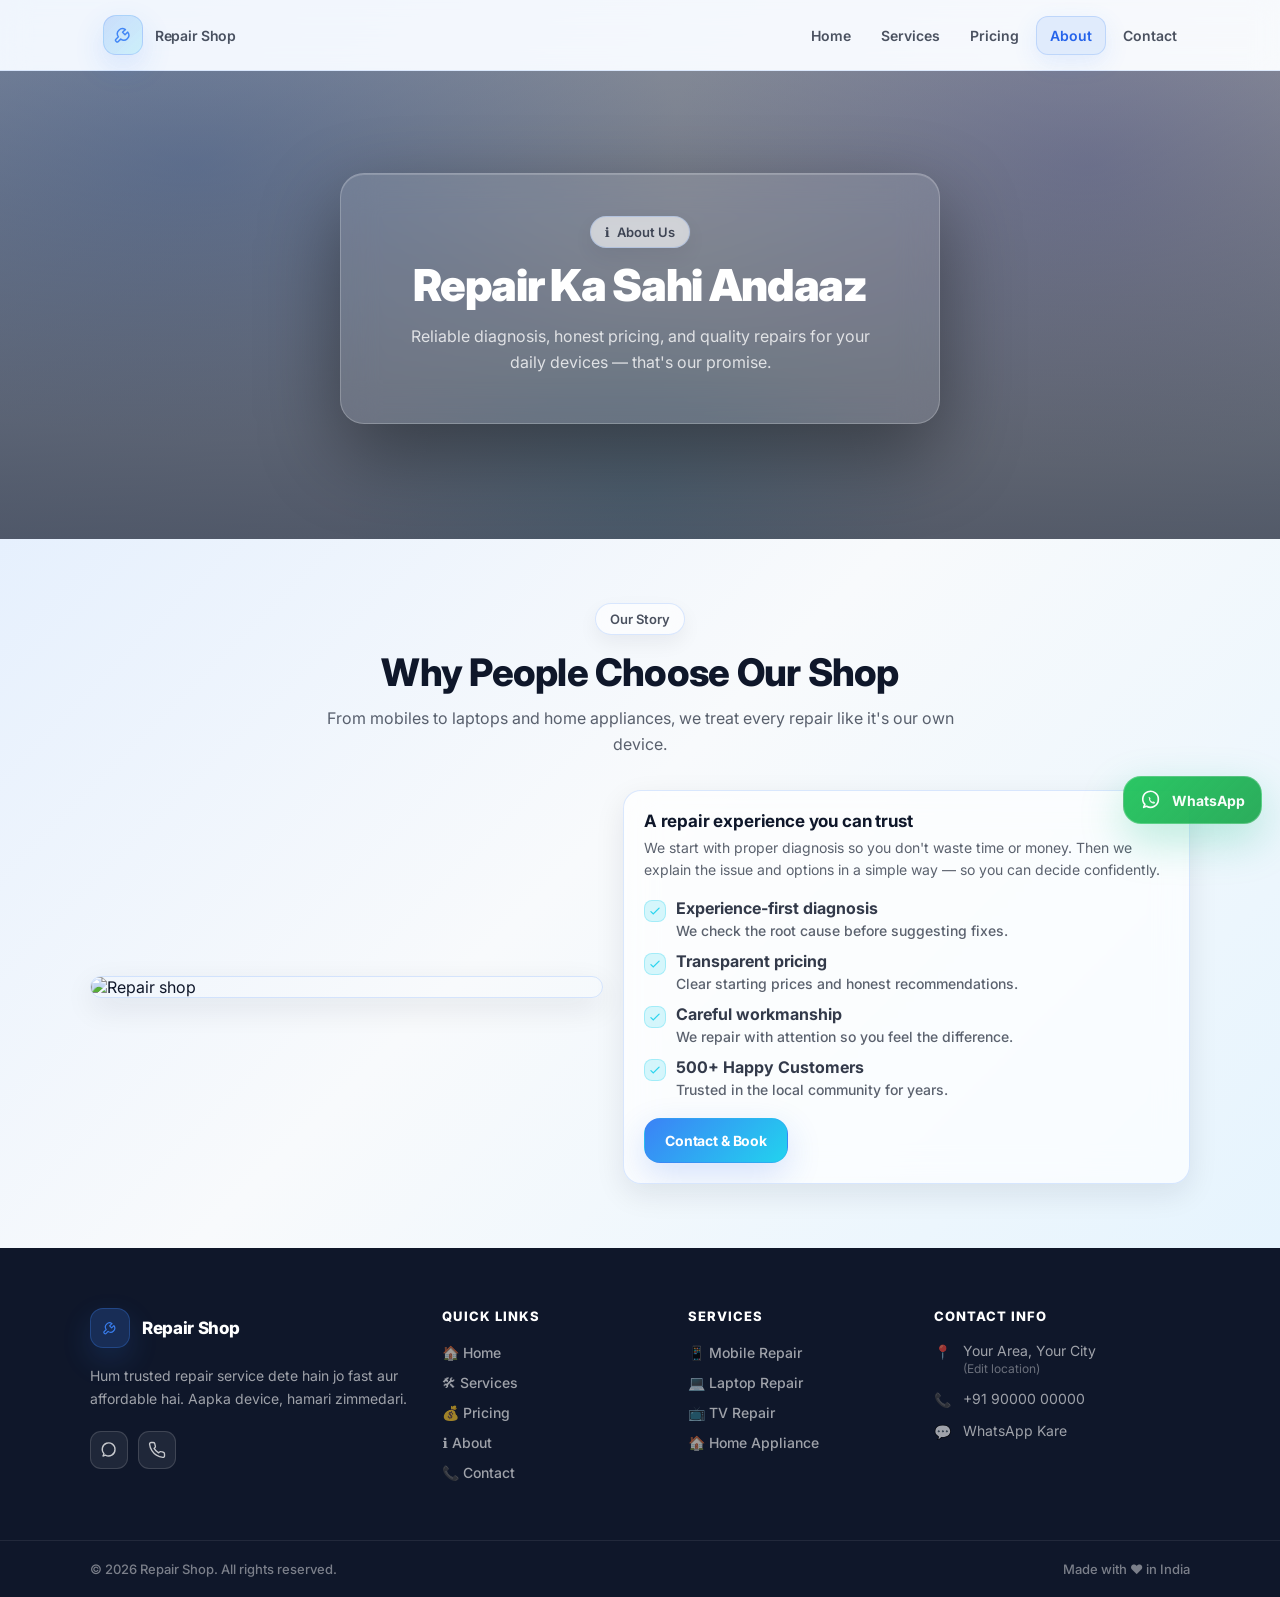
==== about.html @ 125386c9 "Add files via upload" ====
<!doctype html>
<html lang="en">
  <head>
    <meta charset="UTF-8" />
    <meta name="viewport" content="width=device-width, initial-scale=1.0" />
    <title>About | Repair Shop</title>
    <meta name="description" content="Learn about our trusted repair shop — fast, honest, and affordable device repair service." />
    <link rel="preconnect" href="https://fonts.googleapis.com" />
    <link rel="preconnect" href="https://fonts.gstatic.com" crossorigin />
    <link href="https://fonts.googleapis.com/css2?family=Inter:wght@400;500;600;700;800;900&display=swap" rel="stylesheet" />
    <link rel="stylesheet" href="style.css" />
    <script defer src="script.js"></script>
  </head>
  <body>
    <div id="scrollProgress" aria-hidden="true"></div>
    <div id="loader" aria-label="Loading"><div class="spinner" aria-hidden="true"></div></div>

    <a class="wa-fab" href="https://wa.me/919000000000" target="_blank" rel="noopener" aria-label="Chat on WhatsApp">
      <svg width="22" height="22" viewBox="0 0 24 24" fill="none" aria-hidden="true">
        <path d="M20 11.5a8.5 8.5 0 0 1-12.8 7.3L4 20l1.3-3.2A8.5 8.5 0 1 1 20 11.5Z" stroke="rgba(255,255,255,0.98)" stroke-width="1.8" stroke-linecap="round" stroke-linejoin="round"/>
        <path d="M9.2 9.4c.2-.5.5-.5.8-.5h.5c.1 0 .3 0 .4.3l.5 1.2c.1.2.1.4 0 .6l-.3.4c-.1.1-.1.3 0 .4.5.9 1.3 1.7 2.3 2.2.1.1.3.1.4 0l.4-.3c.2-.1.4-.1.6 0l1.2.5c.3.1.3.3.3.4v.5c0 .3 0 .6-.5.8-.5.2-1.1.2-1.7 0-2-.6-3.6-2.2-4.2-4.2-.2-.6-.2-1.2 0-1.7Z" fill="rgba(255,255,255,0.98)" opacity="0.9"/>
      </svg>
      <span>WhatsApp</span>
    </a>
    <button id="backToTop" aria-label="Back to top">
      <svg width="20" height="20" viewBox="0 0 24 24" fill="none" aria-hidden="true">
        <path d="M12 19V5M5 12l7-7 7 7" stroke="currentColor" stroke-width="2.2" stroke-linecap="round" stroke-linejoin="round"/>
      </svg>
    </button>

    <header class="navbar" id="navbar">
      <div class="container nav-inner">
        <a class="brand nav-link" href="index.html" data-navigate data-page="index.html" aria-label="Go to Home">
          <span class="brand-badge" aria-hidden="true">
            <svg width="22" height="22" viewBox="0 0 24 24" fill="none">
              <path d="M14.7 6.3a5.5 5.5 0 0 0-7.7 7.7l-2.9 2.9a1.2 1.2 0 0 0 0 1.7l.8.8a1.2 1.2 0 0 0 1.7 0l2.9-2.9a5.5 5.5 0 0 0 7.7-7.7l-3 3-2.7-2.7 3-3Z" stroke="rgba(59,130,246,0.95)" stroke-width="1.6" stroke-linecap="round" stroke-linejoin="round"/>
            </svg>
          </span>
          <span>Repair Shop</span>
        </a>
        <button class="mobile-toggle" id="mobileMenuBtn" aria-controls="mobileMenu" aria-expanded="false" aria-label="Open menu">
          <svg width="20" height="20" viewBox="0 0 24 24" fill="none" aria-hidden="true">
            <path d="M4 7h16M4 12h16M4 17h16" stroke="currentColor" stroke-width="2" stroke-linecap="round"/>
          </svg>
        </button>
        <nav class="nav-links" aria-label="Primary navigation">
          <a class="nav-link" href="index.html" data-navigate data-page="index.html">Home</a>
          <a class="nav-link" href="services.html" data-navigate data-page="services.html">Services</a>
          <a class="nav-link" href="pricing.html" data-navigate data-page="pricing.html">Pricing</a>
          <a class="nav-link" href="about.html" data-navigate data-page="about.html">About</a>
          <a class="nav-link" href="contact.html" data-navigate data-page="contact.html">Contact</a>
        </nav>
      </div>
      <div class="container mobile-menu" id="mobileMenu">
        <div class="mobile-links">
          <a class="nav-link" href="index.html" data-navigate data-page="index.html">Home</a>
          <a class="nav-link" href="services.html" data-navigate data-page="services.html">Services</a>
          <a class="nav-link" href="pricing.html" data-navigate data-page="pricing.html">Pricing</a>
          <a class="nav-link" href="about.html" data-navigate data-page="about.html">About</a>
          <a class="nav-link" href="contact.html" data-navigate data-page="contact.html">Contact</a>
        </div>
      </div>
    </header>

    <main>
      <section class="hero" style="min-height:52vh;">
        <div class="container">
          <div class="hero-glass-card tilt-card" data-tilt data-tilt-max="6" style="max-width:600px;margin:0 auto;">
            <div class="hero-glass-inner">
              <div class="eyebrow reveal" style="--delay:0ms"><span>ℹ️</span><span>About Us</span></div>
              <h1 class="hero-title reveal" style="--delay:120ms;font-size:clamp(28px,4vw,44px);">Repair Ka Sahi Andaaz</h1>
              <p class="hero-sub reveal" style="--delay:220ms;">Reliable diagnosis, honest pricing, and quality repairs for your daily devices — that's our promise.</p>
            </div>
          </div>
        </div>
      </section>

      <section class="section">
        <div class="container">
          <div class="section-header">
            <div class="eyebrow reveal" style="--delay:0ms">Our Story</div>
            <h2 class="reveal" style="--delay:120ms">Why People Choose Our Shop</h2>
            <p class="reveal" style="--delay:220ms">From mobiles to laptops and home appliances, we treat every repair like it's our own device.</p>
          </div>
          <div class="about-wrap">
            <div class="about-media reveal" style="--delay:80ms">
              <img alt="Repair shop" src="https://images.unsplash.com/photo-1581092921461-39b9d08a9e4c?auto=format&fit=crop&w=1200&q=70" loading="lazy"/>
            </div>
            <div class="card tilt-card reveal" data-tilt data-tilt-max="8" style="--delay:180ms">
              <div class="card-inner">
                <h3 class="feature-title" style="margin-top:0;">A repair experience you can trust</h3>
                <p class="feature-desc">We start with proper diagnosis so you don't waste time or money. Then we explain the issue and options in a simple way — so you can decide confidently.</p>
                <div class="bullets" aria-label="Trust points">
                  <div class="bullet reveal" style="--delay:240ms">
                    <div class="check" aria-hidden="true"><svg width="14" height="14" viewBox="0 0 24 24" fill="none"><path d="m5 13 4 4L19 7" stroke="rgba(34,211,238,0.95)" stroke-width="2.2" stroke-linecap="round"/></svg></div>
                    <div><strong>Experience-first diagnosis</strong><div style="color:var(--muted);font-weight:500;margin-top:4px;font-size:14px;">We check the root cause before suggesting fixes.</div></div>
                  </div>
                  <div class="bullet reveal" style="--delay:300ms">
                    <div class="check" aria-hidden="true"><svg width="14" height="14" viewBox="0 0 24 24" fill="none"><path d="m5 13 4 4L19 7" stroke="rgba(34,211,238,0.95)" stroke-width="2.2" stroke-linecap="round"/></svg></div>
                    <div><strong>Transparent pricing</strong><div style="color:var(--muted);font-weight:500;margin-top:4px;font-size:14px;">Clear starting prices and honest recommendations.</div></div>
                  </div>
                  <div class="bullet reveal" style="--delay:360ms">
                    <div class="check" aria-hidden="true"><svg width="14" height="14" viewBox="0 0 24 24" fill="none"><path d="m5 13 4 4L19 7" stroke="rgba(34,211,238,0.95)" stroke-width="2.2" stroke-linecap="round"/></svg></div>
                    <div><strong>Careful workmanship</strong><div style="color:var(--muted);font-weight:500;margin-top:4px;font-size:14px;">We repair with attention so you feel the difference.</div></div>
                  </div>
                  <div class="bullet reveal" style="--delay:420ms">
                    <div class="check" aria-hidden="true"><svg width="14" height="14" viewBox="0 0 24 24" fill="none"><path d="m5 13 4 4L19 7" stroke="rgba(34,211,238,0.95)" stroke-width="2.2" stroke-linecap="round"/></svg></div>
                    <div><strong>500+ Happy Customers</strong><div style="color:var(--muted);font-weight:500;margin-top:4px;font-size:14px;">Trusted in the local community for years.</div></div>
                  </div>
                </div>
                <a class="btn btn-card-primary" href="contact.html?service=General%20Repair" data-navigate style="margin-top:20px;">Contact &amp; Book</a>
              </div>
            </div>
          </div>
        </div>
      </section>
    </main>

    <footer class="footer" id="footer">
      <div class="footer-top">
        <div class="container footer-grid">
          <div class="footer-col footer-about">
            <a class="brand footer-brand" href="index.html" data-navigate data-page="index.html">
              <span class="brand-badge"><svg width="18" height="18" viewBox="0 0 24 24" fill="none"><path d="M14.7 6.3a5.5 5.5 0 0 0-7.7 7.7l-2.9 2.9a1.2 1.2 0 0 0 0 1.7l.8.8a1.2 1.2 0 0 0 1.7 0l2.9-2.9a5.5 5.5 0 0 0 7.7-7.7l-3 3-2.7-2.7 3-3Z" stroke="rgba(59,130,246,0.95)" stroke-width="1.6" stroke-linecap="round" stroke-linejoin="round"/></svg></span>
              <span>Repair Shop</span>
            </a>
            <p class="footer-about-text">Hum trusted repair service dete hain jo fast aur affordable hai. Aapka device, hamari zimmedari.</p>
            <div class="footer-social">
              <a href="https://wa.me/919000000000" target="_blank" rel="noopener" class="social-btn" aria-label="WhatsApp"><svg width="18" height="18" viewBox="0 0 24 24" fill="none"><path d="M20 11.5a8.5 8.5 0 0 1-12.8 7.3L4 20l1.3-3.2A8.5 8.5 0 1 1 20 11.5Z" stroke="currentColor" stroke-width="1.8" stroke-linecap="round" stroke-linejoin="round"/></svg></a>
              <a href="tel:+919000000000" class="social-btn" aria-label="Call us"><svg width="18" height="18" viewBox="0 0 24 24" fill="none"><path d="M22 16.9v3a2 2 0 0 1-2.2 2 19.8 19.8 0 0 1-8.6-3.1 19.5 19.5 0 0 1-6-6 19.8 19.8 0 0 1-3.1-8.7A2 2 0 0 1 4.1 2h3a2 2 0 0 1 2 1.7c.1 1 .4 2 .7 2.9a2 2 0 0 1-.5 2.1L8.1 9.9a16 16 0 0 0 6 6l1.2-1.2a2 2 0 0 1 2.1-.4c.9.3 1.9.6 2.9.7A2 2 0 0 1 22 16.9Z" stroke="currentColor" stroke-width="1.8" stroke-linecap="round" stroke-linejoin="round"/></svg></a>
            </div>
          </div>
          <div class="footer-col">
            <h4 class="footer-heading">Quick Links</h4>
            <ul class="footer-links">
              <li><a href="index.html" data-navigate data-page="index.html">🏠 Home</a></li>
              <li><a href="services.html" data-navigate data-page="services.html">🛠 Services</a></li>
              <li><a href="pricing.html" data-navigate data-page="pricing.html">💰 Pricing</a></li>
              <li><a href="about.html" data-navigate data-page="about.html">ℹ️ About</a></li>
              <li><a href="contact.html" data-navigate data-page="contact.html">📞 Contact</a></li>
            </ul>
          </div>
          <div class="footer-col">
            <h4 class="footer-heading">Services</h4>
            <ul class="footer-links">
              <li><a href="contact.html?service=Mobile%20Repair" data-navigate>📱 Mobile Repair</a></li>
              <li><a href="contact.html?service=Laptop%20Repair" data-navigate>💻 Laptop Repair</a></li>
              <li><a href="contact.html?service=TV%20Repair" data-navigate>📺 TV Repair</a></li>
              <li><a href="contact.html?service=Home%20Appliance%20Repair" data-navigate>🏠 Home Appliance</a></li>
            </ul>
          </div>
          <div class="footer-col">
            <h4 class="footer-heading">Contact Info</h4>
            <ul class="footer-contact-list">
              <li><span class="footer-contact-icon">📍</span><span>Your Area, Your City<br><small>(Edit location)</small></span></li>
              <li><span class="footer-contact-icon">📞</span><a href="tel:+919000000000">+91 90000 00000</a></li>
              <li><span class="footer-contact-icon">💬</span><a href="https://wa.me/919000000000" target="_blank" rel="noopener">WhatsApp Kare</a></li>
            </ul>
          </div>
        </div>
      </div>
      <div class="footer-bottom">
        <div class="container footer-bottom-inner">
          <div>© <span id="year"></span> Repair Shop. All rights reserved.</div>
          <div>Made with ❤️ in India</div>
        </div>
      </div>
    </footer>
    <script>document.getElementById("year").textContent = String(new Date().getFullYear());</script>
  </body>
</html>
---- style.css ----
/* ==================================================
   Repair Shop Website — style.css
   Glassmorphism + 3D tilt + scroll animations
   ================================================== */

@import url('https://fonts.googleapis.com/css2?family=Inter:wght@400;500;600;700;800;900&display=swap');

/* ─── CSS VARIABLES ─── */
:root {
  --blue-500: #3b82f6;
  --blue-400: #60a5fa;
  --blue-600: #2563eb;
  --cyan-400: #22d3ee;
  --green-500: #22c55e;
  --indigo-500: #6366f1;

  --text: #0f172a;
  --muted: rgba(15,23,42,0.68);

  --glass: rgba(255,255,255,0.68);
  --glass-strong: rgba(255,255,255,0.82);
  --border: rgba(59,130,246,0.18);

  --shadow: 0 14px 44px rgba(2,132,199,0.14);
  --shadow-soft: 0 10px 30px rgba(15,23,42,0.09);
  --shadow-blue: 0 18px 60px rgba(37,99,235,0.22);

  --radius-xl: 24px;
  --radius-lg: 18px;
  --radius-md: 14px;
  --radius-sm: 10px;

  --container: 1100px;
  --ease-out: cubic-bezier(0.16,1,0.3,1);
}

/* ─── RESET ─── */
*,*::before,*::after { box-sizing: border-box; }

html { scroll-behavior: smooth; }

body {
  margin: 0;
  font-family: 'Inter', ui-sans-serif, system-ui, -apple-system, sans-serif;
  color: var(--text);
  background: linear-gradient(135deg, #dbeafe 0%, #f8fafc 50%, #e0f2fe 100%);
  min-height: 100vh;
}

img { max-width: 100%; height: auto; display: block; }
a { color: inherit; text-decoration: none; }
ul { list-style: none; margin: 0; padding: 0; }

/* ─── SCROLL PROGRESS BAR ─── */
#scrollProgress {
  position: fixed;
  top: 0;
  left: 0;
  height: 3px;
  width: 0%;
  background: linear-gradient(90deg, var(--blue-500), var(--cyan-400));
  z-index: 9999;
  transition: width 80ms linear;
  border-radius: 0 2px 2px 0;
}

/* ─── PAGE LOADER ─── */
#loader {
  position: fixed;
  inset: 0;
  background:
    radial-gradient(800px 400px at 20% 0%, rgba(34,211,238,0.22), transparent 55%),
    radial-gradient(600px 400px at 80% 20%, rgba(59,130,246,0.22), transparent 55%),
    rgba(248,250,252,0.9);
  display: grid;
  place-items: center;
  z-index: 9998;
  opacity: 1;
  pointer-events: auto;
  transition: opacity 400ms var(--ease-out);
}
#loader .spinner {
  width: 54px; height: 54px;
  border-radius: 50%;
  border: 4px solid rgba(59,130,246,0.18);
  border-top-color: var(--blue-500);
  animation: spin 900ms linear infinite;
  filter: drop-shadow(0 10px 22px rgba(59,130,246,0.22));
}
@keyframes spin { to { transform: rotate(360deg); } }
body.page-ready #loader { opacity: 0; pointer-events: none; }
body.page-exiting { opacity: 0.6; transition: opacity 250ms var(--ease-out); }

/* ─── LAYOUT ─── */
.container {
  width: min(var(--container), calc(100% - 32px));
  margin: 0 auto;
}
.section { padding: 64px 0; }

/* ─── SCROLL REVEAL ─── */
.reveal {
  opacity: 0;
  transform: translateY(22px) scale(0.98);
  transition: opacity 700ms var(--ease-out), transform 700ms var(--ease-out);
  transition-delay: var(--delay, 0ms);
}
.reveal.reveal-visible { opacity: 1; transform: translateY(0) scale(1); }

/* ─── SECTION HEADER ─── */
.section-header { text-align: center; margin-bottom: 32px; }
.section-header h2 {
  margin: 14px 0 10px;
  font-size: clamp(26px, 3.2vw, 38px);
  letter-spacing: -0.02em;
  font-weight: 800;
}
.section-header p {
  margin: 0 auto;
  max-width: 640px;
  color: var(--muted);
  line-height: 1.65;
  font-size: 16px;
}

/* ─── EYEBROW ─── */
.eyebrow {
  display: inline-flex;
  align-items: center;
  gap: 8px;
  padding: 7px 14px;
  border-radius: 999px;
  border: 1px solid var(--border);
  background: rgba(255,255,255,0.6);
  box-shadow: 0 8px 20px rgba(15,23,42,0.06);
  font-weight: 600;
  font-size: 13px;
  color: rgba(15,23,42,0.75);
  backdrop-filter: blur(10px);
}

/* ─── NAVBAR ─── */
.navbar {
  position: sticky;
  top: 0;
  z-index: 1000;
  backdrop-filter: blur(14px);
  background: rgba(248,250,252,0.72);
  border-bottom: 1px solid rgba(59,130,246,0.14);
  transition: background 200ms, box-shadow 200ms;
}
.navbar.scrolled {
  background: rgba(248,250,252,0.92);
  box-shadow: 0 4px 30px rgba(15,23,42,0.09);
}
.nav-inner {
  height: 70px;
  display: flex;
  align-items: center;
  justify-content: space-between;
  gap: 16px;
}
.brand {
  display: flex;
  align-items: center;
  gap: 12px;
  font-weight: 800;
  font-size: 17px;
  letter-spacing: -0.02em;
}
.brand-badge {
  width: 40px; height: 40px;
  border-radius: 13px;
  background: linear-gradient(135deg, rgba(59,130,246,0.22), rgba(34,211,238,0.18));
  border: 1px solid rgba(59,130,246,0.22);
  box-shadow: 0 12px 30px rgba(59,130,246,0.16);
  display: grid;
  place-items: center;
  flex-shrink: 0;
}
.nav-links { display: flex; align-items: center; gap: 4px; }
.nav-link {
  padding: 10px 13px;
  border-radius: 12px;
  color: rgba(15,23,42,0.74);
  font-weight: 600;
  font-size: 14px;
  transition: background 180ms, transform 180ms, color 180ms;
}
.nav-link:hover { background: rgba(255,255,255,0.7); transform: translateY(-1px); color: var(--blue-600); }
.nav-link.is-active {
  background: rgba(59,130,246,0.12);
  border: 1px solid rgba(59,130,246,0.2);
  color: var(--blue-600);
  box-shadow: 0 8px 24px rgba(59,130,246,0.12);
}
.mobile-toggle {
  display: none;
  width: 44px; height: 44px;
  border-radius: 13px;
  border: 1px solid rgba(59,130,246,0.18);
  background: rgba(255,255,255,0.68);
  color: rgba(15,23,42,0.8);
  cursor: pointer;
  transition: transform 180ms, background 180ms;
  align-items: center;
  justify-content: center;
}
.mobile-toggle:hover { transform: translateY(-1px); }
.mobile-toggle[aria-expanded="true"] { background: rgba(59,130,246,0.12); }
.mobile-menu { display: none; }

/* ─── BUTTONS ─── */
.btn {
  display: inline-flex;
  align-items: center;
  gap: 9px;
  padding: 13px 20px;
  border-radius: 16px;
  border: 1px solid transparent;
  cursor: pointer;
  font-weight: 700;
  font-size: 14px;
  font-family: inherit;
  letter-spacing: -0.01em;
  transition: transform 200ms var(--ease-out), box-shadow 200ms var(--ease-out), background 200ms, border-color 200ms;
  user-select: none;
  text-decoration: none;
}
.btn:focus-visible { outline: 2px solid rgba(34,211,238,0.5); outline-offset: 3px; }

/* Primary */
.btn-primary {
  background: linear-gradient(135deg, var(--blue-500), rgba(99,102,241,0.9));
  color: #fff;
  border-color: rgba(255,255,255,0.18);
  box-shadow: 0 14px 40px rgba(37,99,235,0.3);
}
.btn-primary:hover { transform: translateY(-2px); box-shadow: 0 20px 55px rgba(37,99,235,0.38); filter: brightness(1.07); }

/* WhatsApp */
.btn-whatsapp {
  background: linear-gradient(135deg, #22c55e, #16a34a);
  color: #fff;
  border-color: rgba(255,255,255,0.2);
  box-shadow: 0 14px 40px rgba(34,197,94,0.35);
  animation: glow-green 2.5s ease-in-out infinite;
}
.btn-whatsapp:hover { transform: translateY(-2px); box-shadow: 0 20px 55px rgba(34,197,94,0.45); }
@keyframes glow-green {
  0%,100% { box-shadow: 0 14px 40px rgba(34,197,94,0.35); }
  50%      { box-shadow: 0 14px 60px rgba(34,197,94,0.55), 0 0 0 4px rgba(34,197,94,0.12); }
}

/* Ghost */
.btn-ghost {
  background: rgba(255,255,255,0.14);
  border-color: rgba(255,255,255,0.26);
  color: rgba(255,255,255,0.92);
}
.btn-ghost:hover { transform: translateY(-2px); background: rgba(255,255,255,0.22); }

/* Card buttons */
.btn-card-primary {
  background: linear-gradient(135deg, var(--blue-500), var(--cyan-400));
  color: #fff;
  border-color: rgba(59,130,246,0.2);
  box-shadow: 0 12px 34px rgba(37,99,235,0.18);
}
.btn-card-primary:hover { transform: translateY(-2px); box-shadow: 0 18px 50px rgba(37,99,235,0.26); }
.btn-card-ghost {
  background: rgba(255,255,255,0.75);
  border-color: rgba(59,130,246,0.2);
  color: rgba(15,23,42,0.85);
}
.btn-card-ghost:hover { transform: translateY(-2px); background: rgba(255,255,255,0.9); }

/* CTA buttons */
.btn-cta-primary {
  background: #fff;
  color: var(--blue-600);
  border-color: rgba(255,255,255,0.3);
  box-shadow: 0 14px 40px rgba(0,0,0,0.18);
  font-weight: 800;
  font-size: 15px;
  padding: 15px 28px;
}
.btn-cta-primary:hover { transform: translateY(-3px); box-shadow: 0 22px 60px rgba(0,0,0,0.28); }
.btn-cta-whatsapp {
  background: linear-gradient(135deg, #22c55e, #16a34a);
  color: #fff;
  border-color: rgba(255,255,255,0.22);
  box-shadow: 0 14px 40px rgba(34,197,94,0.4);
  font-weight: 800;
  font-size: 15px;
  padding: 15px 28px;
}
.btn-cta-whatsapp:hover { transform: translateY(-3px); box-shadow: 0 22px 60px rgba(34,197,94,0.5); }

/* ─── TILT CARD ─── */
.tilt-card {
  transform-style: preserve-3d;
  --rx: 0deg; --ry: 0deg;
  transform: perspective(900px) rotateX(var(--rx)) rotateY(var(--ry));
  transition: transform 220ms var(--ease-out), box-shadow 220ms var(--ease-out);
  position: relative;
}
.tilt-card[data-tilt-active="true"] { transition: transform 0ms linear; }
.tilt-card:hover { box-shadow: 0 22px 60px rgba(59,130,246,0.2); }
.tilt-card::before {
  content: "";
  position: absolute;
  inset: -1px;
  border-radius: inherit;
  background: radial-gradient(600px 200px at var(--mx,50%) var(--my,30%), rgba(34,211,238,0.16), transparent 55%);
  opacity: 0;
  transition: opacity 220ms;
  pointer-events: none;
  z-index: 0;
}
.tilt-card:hover::before,
.tilt-card[data-tilt-active="true"]::before { opacity: 1; }

/* ─── GLASS CARDS ─── */
.card {
  border-radius: var(--radius-lg);
  background: var(--glass);
  backdrop-filter: blur(16px);
  border: 1px solid var(--border);
  box-shadow: var(--shadow-soft);
  overflow: hidden;
}
.card-inner { padding: 20px; position: relative; z-index: 1; }

/* Feature icons */
.feature-icon {
  width: 48px; height: 48px;
  border-radius: 16px;
  background: linear-gradient(135deg, rgba(59,130,246,0.18), rgba(34,211,238,0.14));
  border: 1px solid rgba(59,130,246,0.2);
  display: grid;
  place-items: center;
}
.feature-title { margin: 14px 0 6px; font-size: 17px; font-weight: 700; letter-spacing: -0.01em; }
.feature-desc { margin: 0; color: var(--muted); line-height: 1.6; font-size: 14px; }

/* Grids */
.grid-3 { display: grid; grid-template-columns: repeat(3,1fr); gap: 16px; }
.grid-4 { display: grid; grid-template-columns: repeat(4,1fr); gap: 16px; }

/* ─── HERO (UPGRADED) ─── */
.hero {
  position: relative;
  padding: 60px 0 72px;
  overflow: hidden;
  min-height: 88vh;
  display: flex;
  align-items: center;
}
.hero::before {
  content: "";
  position: absolute;
  inset: 0;
  background:
    radial-gradient(900px 500px at 15% 20%, rgba(59,130,246,0.28), transparent 55%),
    radial-gradient(700px 500px at 85% 20%, rgba(99,102,241,0.24), transparent 60%),
    radial-gradient(600px 400px at 50% 90%, rgba(34,211,238,0.18), transparent 50%),
    url("https://images.unsplash.com/photo-1581092921461-39b9d08a9e4c?auto=format&fit=crop&w=1800&q=60") center/cover no-repeat;
  z-index: 0;
}
.hero::after {
  content: "";
  position: absolute;
  inset: 0;
  background: linear-gradient(180deg, rgba(2,6,23,0.45) 0%, rgba(15,23,42,0.7) 100%);
  z-index: 1;
}
.hero .container { position: relative; z-index: 3; }

/* Floating icons */
.floating-icons {
  position: absolute;
  inset: 0;
  z-index: 2;
  pointer-events: none;
  overflow: hidden;
}
.float-icon {
  position: absolute;
  font-size: 26px;
  opacity: 0.22;
  animation: floatUp linear infinite;
  filter: blur(0.5px);
}
.fi-1 { left: 8%; bottom: -40px; animation-duration: 8s; animation-delay: 0s; }
.fi-2 { left: 20%; bottom: -40px; animation-duration: 11s; animation-delay: 2s; }
.fi-3 { left: 38%; bottom: -40px; animation-duration: 9s; animation-delay: 1s; }
.fi-4 { left: 55%; bottom: -40px; animation-duration: 12s; animation-delay: 3s; }
.fi-5 { left: 72%; bottom: -40px; animation-duration: 10s; animation-delay: 0.5s; }
.fi-6 { left: 88%; bottom: -40px; animation-duration: 13s; animation-delay: 4s; }
@keyframes floatUp {
  0%   { transform: translateY(0) rotate(0deg); opacity: 0.22; }
  80%  { opacity: 0.22; }
  100% { transform: translateY(-110vh) rotate(30deg); opacity: 0; }
}

/* Hero glassmorphism card */
.hero-glass-card {
  max-width: 640px;
  margin: 0 auto;
  border-radius: var(--radius-xl);
  background: rgba(255,255,255,0.10);
  border: 1px solid rgba(255,255,255,0.22);
  backdrop-filter: blur(18px);
  box-shadow: 0 30px 80px rgba(0,0,0,0.4), inset 0 1px 0 rgba(255,255,255,0.18);
  padding: 2px;
}
.hero-glass-inner {
  padding: 40px 44px;
  text-align: center;
  border-radius: calc(var(--radius-xl) - 2px);
  position: relative;
  z-index: 1;
}
.hero-title {
  margin: 14px 0 14px;
  font-size: clamp(32px, 4.6vw, 54px);
  font-weight: 900;
  letter-spacing: -0.03em;
  line-height: 1.06;
  color: #fff;
}
.gradient-text {
  background: linear-gradient(135deg, var(--cyan-400), var(--blue-400), #a5b4fc);
  -webkit-background-clip: text;
  -webkit-text-fill-color: transparent;
  background-clip: text;
}
.hero-sub {
  margin: 0 auto 6px;
  max-width: 480px;
  color: rgba(255,255,255,0.78);
  line-height: 1.65;
  font-size: 16px;
}
.hero-actions {
  display: flex;
  flex-wrap: wrap;
  justify-content: center;
  gap: 14px;
  margin-top: 24px;
}
.hero-badges {
  display: flex;
  flex-wrap: wrap;
  justify-content: center;
  gap: 10px;
  margin-top: 22px;
}
.badge {
  display: inline-flex;
  align-items: center;
  gap: 6px;
  padding: 6px 13px;
  border-radius: 999px;
  background: rgba(255,255,255,0.10);
  border: 1px solid rgba(255,255,255,0.2);
  color: rgba(255,255,255,0.85);
  font-size: 12px;
  font-weight: 600;
}

/* ─── STATS SECTION ─── */
.stats-section { padding: 40px 0; background: transparent; }
.stats-grid {
  display: grid;
  grid-template-columns: repeat(4,1fr);
  gap: 16px;
}
.stat-box {
  border-radius: var(--radius-lg);
  background: var(--glass);
  backdrop-filter: blur(14px);
  border: 1px solid var(--border);
  box-shadow: var(--shadow-soft);
  padding: 24px 20px;
  text-align: center;
  transition: transform 200ms var(--ease-out), box-shadow 200ms;
}
.stat-box:hover { transform: translateY(-4px); box-shadow: var(--shadow-blue); }
.stat-number {
  font-size: 34px;
  font-weight: 900;
  letter-spacing: -0.03em;
  background: linear-gradient(135deg, var(--blue-600), var(--cyan-400));
  -webkit-background-clip: text;
  -webkit-text-fill-color: transparent;
  background-clip: text;
  line-height: 1.1;
}
.stat-label { margin-top: 6px; color: var(--muted); font-weight: 600; font-size: 13px; }

/* ─── HOW IT WORKS ─── */
.how-section { background: transparent; }
.how-grid {
  display: grid;
  grid-template-columns: 1fr auto 1fr auto 1fr;
  gap: 10px;
  align-items: center;
}
.how-card {
  border-radius: var(--radius-lg);
  background: var(--glass);
  backdrop-filter: blur(14px);
  border: 1px solid var(--border);
  box-shadow: var(--shadow-soft);
  padding: 28px 22px;
  text-align: center;
  transition: transform 220ms var(--ease-out), box-shadow 220ms;
}
.how-card:hover { transform: translateY(-5px); box-shadow: var(--shadow-blue); }
.how-step {
  display: inline-flex;
  align-items: center;
  justify-content: center;
  width: 32px; height: 32px;
  border-radius: 50%;
  background: linear-gradient(135deg, var(--blue-500), var(--cyan-400));
  color: #fff;
  font-size: 13px;
  font-weight: 800;
  margin-bottom: 12px;
}
.how-icon { font-size: 36px; margin-bottom: 10px; }
.how-card h3 { margin: 0 0 8px; font-size: 16px; font-weight: 700; }
.how-card p { margin: 0; color: var(--muted); font-size: 13px; line-height: 1.6; }
.how-arrow { display: flex; align-items: center; justify-content: center; padding: 0 4px; }

/* ─── GALLERY ─── */
.gallery-grid {
  display: grid;
  grid-template-columns: repeat(3,1fr);
  gap: 14px;
}
.gallery-item {
  position: relative;
  border-radius: var(--radius-lg);
  overflow: hidden;
  aspect-ratio: 4/3;
  cursor: pointer;
  box-shadow: var(--shadow-soft);
  transition: transform 220ms var(--ease-out), box-shadow 220ms;
}
.gallery-item:hover { transform: scale(1.03); box-shadow: var(--shadow-blue); }
.gallery-item img {
  width: 100%; height: 100%;
  object-fit: cover;
  transition: transform 400ms var(--ease-out);
}
.gallery-item:hover img { transform: scale(1.08); }
.gallery-overlay {
  position: absolute;
  inset: 0;
  background: linear-gradient(180deg, transparent 40%, rgba(2,6,23,0.75) 100%);
  display: flex;
  align-items: flex-end;
  padding: 16px;
  opacity: 0;
  transition: opacity 280ms;
}
.gallery-item:hover .gallery-overlay { opacity: 1; }
.gallery-overlay span {
  color: #fff;
  font-weight: 700;
  font-size: 14px;
  background: rgba(255,255,255,0.12);
  backdrop-filter: blur(6px);
  border: 1px solid rgba(255,255,255,0.18);
  padding: 6px 12px;
  border-radius: 999px;
}

/* ─── TESTIMONIALS ─── */
.testimonials-section { background: transparent; }
.testimonial-slider-wrap {
  position: relative;
  overflow: hidden;
  border-radius: var(--radius-xl);
  background: var(--glass);
  border: 1px solid var(--border);
  box-shadow: var(--shadow-soft);
  backdrop-filter: blur(14px);
}
.testimonial-slider {
  display: flex;
  transition: transform 450ms var(--ease-out);
}
.testimonial-card {
  min-width: 100%;
  padding: 36px 40px;
  flex-shrink: 0;
}
.stars { font-size: 20px; margin-bottom: 14px; }
.review-text {
  font-size: 16px;
  line-height: 1.72;
  color: rgba(15,23,42,0.88);
  font-style: italic;
  margin: 0 0 22px;
  max-width: 700px;
}
.reviewer {
  display: flex;
  align-items: center;
  gap: 14px;
}
.reviewer-avatar {
  width: 44px; height: 44px;
  border-radius: 50%;
  background: linear-gradient(135deg, var(--blue-500), var(--cyan-400));
  color: #fff;
  font-weight: 800;
  font-size: 17px;
  display: grid;
  place-items: center;
  flex-shrink: 0;
}
.reviewer strong { font-size: 15px; display: block; }
.reviewer-loc { color: var(--muted); font-size: 13px; margin-top: 2px; font-weight: 500; }
.slider-dots {
  display: flex;
  justify-content: center;
  gap: 8px;
  padding: 0 0 18px;
}
.slider-dot {
  width: 8px; height: 8px;
  border-radius: 50%;
  background: rgba(59,130,246,0.25);
  border: none;
  cursor: pointer;
  transition: background 200ms, transform 200ms;
  padding: 0;
}
.slider-dot.active { background: var(--blue-500); transform: scale(1.3); }
.slider-controls {
  display: flex;
  justify-content: center;
  gap: 12px;
  padding: 0 0 20px;
}
.slider-btn {
  width: 40px; height: 40px;
  border-radius: 50%;
  border: 1px solid var(--border);
  background: rgba(255,255,255,0.8);
  color: var(--blue-600);
  font-size: 18px;
  cursor: pointer;
  transition: transform 180ms, box-shadow 180ms, background 180ms;
  display: grid;
  place-items: center;
}
.slider-btn:hover { transform: scale(1.1); background: #fff; box-shadow: 0 8px 24px rgba(59,130,246,0.2); }

/* ─── CTA SECTION ─── */
.cta-section {
  position: relative;
  padding: 80px 0;
  overflow: hidden;
}
.cta-bg {
  position: absolute;
  inset: 0;
  background: linear-gradient(135deg, #1e40af 0%, #1d4ed8 40%, #0891b2 100%);
  z-index: 0;
}
.cta-bg::before {
  content: "";
  position: absolute;
  inset: 0;
  background:
    radial-gradient(700px 350px at 20% 50%, rgba(99,102,241,0.5), transparent 55%),
    radial-gradient(500px 250px at 80% 30%, rgba(34,211,238,0.4), transparent 55%);
  animation: ctaAnim 8s ease-in-out infinite alternate;
}
@keyframes ctaAnim {
  from { opacity: 0.7; }
  to   { opacity: 1; }
}
.cta-inner {
  position: relative;
  z-index: 1;
  text-align: center;
}
.cta-eyebrow { margin-bottom: 18px; background: rgba(255,255,255,0.18); border-color: rgba(255,255,255,0.28); color: rgba(255,255,255,0.9); }
.cta-title {
  font-size: clamp(26px, 3.5vw, 42px);
  font-weight: 900;
  color: #fff;
  margin: 0 0 14px;
  letter-spacing: -0.03em;
  max-width: 760px;
  margin-left: auto;
  margin-right: auto;
  line-height: 1.15;
}
.cta-sub {
  color: rgba(255,255,255,0.78);
  font-size: 16px;
  margin: 0 0 32px;
  line-height: 1.6;
}
.cta-btns {
  display: flex;
  flex-wrap: wrap;
  justify-content: center;
  gap: 16px;
}

/* ─── FLOATING WA BUTTON ─── */
.wa-fab {
  position: fixed;
  right: 18px;
  bottom: 76px;
  z-index: 1001;
  display: inline-flex;
  align-items: center;
  gap: 10px;
  padding: 12px 16px;
  border-radius: 18px;
  border: 1px solid rgba(255,255,255,0.22);
  background: linear-gradient(135deg, rgba(34,197,94,0.96), rgba(22,163,74,0.9));
  color: rgba(255,255,255,0.97);
  font-weight: 700;
  font-size: 14px;
  box-shadow: 0 16px 44px rgba(16,185,129,0.28);
  transition: transform 180ms var(--ease-out), box-shadow 180ms;
}
.wa-fab:hover { transform: translateY(-2px); box-shadow: 0 22px 60px rgba(16,185,129,0.38); }

/* ─── BACK TO TOP ─── */
#backToTop {
  position: fixed;
  right: 18px;
  bottom: 18px;
  z-index: 1001;
  width: 46px; height: 46px;
  border-radius: 14px;
  border: 1px solid var(--border);
  background: rgba(255,255,255,0.82);
  backdrop-filter: blur(10px);
  color: var(--blue-600);
  box-shadow: var(--shadow-soft);
  cursor: pointer;
  display: grid;
  place-items: center;
  opacity: 0;
  pointer-events: none;
  transition: opacity 250ms, transform 200ms, box-shadow 200ms;
}
#backToTop.visible { opacity: 1; pointer-events: auto; }
#backToTop:hover { transform: translateY(-2px); box-shadow: var(--shadow-blue); }

/* ─── SERVICE MEDIA ─── */
.service-media { overflow: hidden; }
.service-media img {
  width: 100%; height: 190px;
  object-fit: cover;
  transform: scale(1.01);
  transition: transform 360ms var(--ease-out);
}
.service-card:hover .service-media img { transform: scale(1.09); }

/* ─── PRICING ─── */
.price-card { position: relative; }
.price-tag { display: inline-flex; align-items: center; gap: 8px; font-weight: 900; letter-spacing: -0.01em; }
.price-amount { margin-top: 10px; font-size: 28px; font-weight: 900; }
.best-offer {
  border-color: rgba(34,211,238,0.32);
  background: linear-gradient(180deg, rgba(255,255,255,0.8), rgba(255,255,255,0.65));
  box-shadow: 0 24px 70px rgba(34,211,238,0.2);
}
.best-badge {
  position: absolute;
  top: 14px; right: 14px;
  padding: 7px 12px;
  border-radius: 999px;
  background: linear-gradient(135deg, rgba(34,211,238,0.28), rgba(59,130,246,0.24));
  border: 1px solid rgba(34,211,238,0.3);
  font-weight: 800;
  font-size: 12px;
}

/* ─── ABOUT ─── */
.about-wrap { display: grid; grid-template-columns: 0.95fr 1.05fr; gap: 20px; align-items: center; }
.about-media img {
  width: 100%;
  border-radius: var(--radius-xl);
  border: 1px solid rgba(59,130,246,0.18);
  box-shadow: var(--shadow-soft);
}
.bullets { display: grid; gap: 12px; margin-top: 16px; }
.bullet { display: flex; gap: 10px; align-items: flex-start; color: rgba(15,23,42,0.85); }
.bullet .check {
  width: 22px; height: 22px;
  border-radius: 8px;
  display: grid; place-items: center;
  background: rgba(34,211,238,0.18);
  border: 1px solid rgba(34,211,238,0.28);
  flex: 0 0 auto;
  margin-top: 2px;
}

/* ─── CONTACT ─── */
.contact-wrap { display: grid; grid-template-columns: 0.95fr 1.05fr; gap: 18px; }
form { display: grid; gap: 14px; }
.field label { display: block; font-weight: 700; margin-bottom: 6px; font-size: 14px; color: rgba(15,23,42,0.85); }
.input, textarea {
  width: 100%;
  padding: 12px 14px;
  border-radius: 13px;
  border: 1px solid rgba(59,130,246,0.2);
  background: rgba(255,255,255,0.75);
  box-shadow: 0 6px 20px rgba(15,23,42,0.06);
  font: inherit;
  font-size: 14px;
  color: rgba(15,23,42,0.9);
  outline: none;
  transition: border-color 180ms, transform 180ms;
}
.input:focus, textarea:focus { border-color: rgba(34,211,238,0.45); transform: translateY(-1px); }
textarea { resize: vertical; min-height: 120px; }
.error { color: #dc2626; font-weight: 700; font-size: 12px; margin-top: 4px; }
.toast {
  padding: 12px 16px;
  border-radius: 14px;
  border: 1px solid rgba(34,211,238,0.3);
  background: rgba(34,211,238,0.1);
  color: rgba(15,23,42,0.9);
  display: none;
  font-weight: 700;
  font-size: 14px;
}
.toast.show { display: block; animation: toast-in 250ms var(--ease-out); }
@keyframes toast-in {
  from { opacity:0; transform:translateY(8px); }
  to   { opacity:1; transform:translateY(0); }
}

/* ─── FOOTER ─── */
.footer { background: #0f172a; color: rgba(255,255,255,0.82); }
.footer-top { padding: 60px 0 48px; border-bottom: 1px solid rgba(255,255,255,0.08); }
.footer-grid {
  display: grid;
  grid-template-columns: 1.5fr 1fr 1fr 1.2fr;
  gap: 32px;
}
.footer-brand { display: flex; align-items: center; gap: 12px; margin-bottom: 16px; font-weight: 800; font-size: 17px; color: #fff; }
.footer-brand .brand-badge { background: rgba(59,130,246,0.22); border-color: rgba(59,130,246,0.3); }
.footer-about-text { color: rgba(255,255,255,0.6); font-size: 14px; line-height: 1.7; margin: 0 0 20px; }
.footer-social { display: flex; gap: 10px; }
.social-btn {
  width: 38px; height: 38px;
  border-radius: 11px;
  border: 1px solid rgba(255,255,255,0.14);
  background: rgba(255,255,255,0.07);
  color: rgba(255,255,255,0.75);
  display: grid; place-items: center;
  transition: background 180ms, transform 180ms, color 180ms;
}
.social-btn:hover { background: var(--blue-600); color: #fff; transform: translateY(-2px); }
.footer-heading {
  color: #fff;
  font-size: 13px;
  font-weight: 800;
  text-transform: uppercase;
  letter-spacing: 0.08em;
  margin: 0 0 18px;
}
.footer-links li { margin-bottom: 10px; }
.footer-links a {
  color: rgba(255,255,255,0.6);
  font-size: 14px;
  font-weight: 500;
  transition: color 180ms, padding-left 180ms;
  display: inline-block;
}
.footer-links a:hover { color: var(--blue-400); padding-left: 4px; }
.footer-contact-list { display: grid; gap: 14px; }
.footer-contact-list li { display: flex; gap: 12px; align-items: flex-start; }
.footer-contact-icon { font-size: 16px; flex-shrink: 0; margin-top: 1px; }
.footer-contact-list a { color: rgba(255,255,255,0.6); font-size: 14px; transition: color 180ms; }
.footer-contact-list a:hover { color: var(--blue-400); }
.footer-contact-list span { color: rgba(255,255,255,0.6); font-size: 14px; }
.footer-contact-list small { color: rgba(255,255,255,0.38); font-size: 12px; display: block; margin-top: 2px; }
.footer-bottom { padding: 20px 0; }
.footer-bottom-inner {
  display: flex;
  align-items: center;
  justify-content: space-between;
  gap: 16px;
  flex-wrap: wrap;
  color: rgba(255,255,255,0.45);
  font-size: 13px;
  font-weight: 500;
}

/* ─── RESPONSIVE ─── */
@media (max-width: 980px) {
  .stats-grid { grid-template-columns: repeat(2,1fr); }
  .how-grid { grid-template-columns: 1fr; gap: 14px; }
  .how-arrow { transform: rotate(90deg); }
  .gallery-grid { grid-template-columns: repeat(2,1fr); }
  .grid-4 { grid-template-columns: repeat(2,1fr); }
  .about-wrap { grid-template-columns: 1fr; }
  .contact-wrap { grid-template-columns: 1fr; }
  .footer-grid { grid-template-columns: 1fr 1fr; }
  .footer-col.footer-about { grid-column: 1 / -1; }
}

@media (max-width: 720px) {
  .nav-links { display: none; }
  .mobile-toggle { display: inline-flex; }
  .mobile-menu {
    display: block;
    overflow: hidden;
    max-height: 0;
    transition: max-height 280ms var(--ease-out);
  }
  .mobile-menu.open { max-height: 280px; }
  .mobile-menu .mobile-links { display: grid; gap: 10px; padding: 14px 0 18px; }
  .mobile-menu a.nav-link { background: rgba(255,255,255,0.65); border: 1px solid rgba(59,130,246,0.18); }

  .hero { min-height: auto; padding: 50px 0 60px; }
  .hero-glass-inner { padding: 28px 22px; }
  .hero-title { font-size: clamp(26px, 7vw, 38px); }

  .grid-3 { grid-template-columns: 1fr; }
  .grid-4 { grid-template-columns: 1fr; }
  .stats-grid { grid-template-columns: repeat(2,1fr); }
  .gallery-grid { grid-template-columns: 1fr; }
  .footer-grid { grid-template-columns: 1fr; }
  .how-arrow { transform: rotate(90deg); }
  .cta-title { font-size: clamp(22px, 6vw, 32px); }
  .testimonial-card { padding: 24px 20px; }
}

/* ─── REDUCED MOTION ─── */
@media (prefers-reduced-motion: reduce) {
  html { scroll-behavior: auto; }
  .float-icon, .btn-whatsapp, .cta-bg::before { animation: none; }
  .reveal { opacity: 1; transform: none; }
  .tilt-card { transition: none; }
}
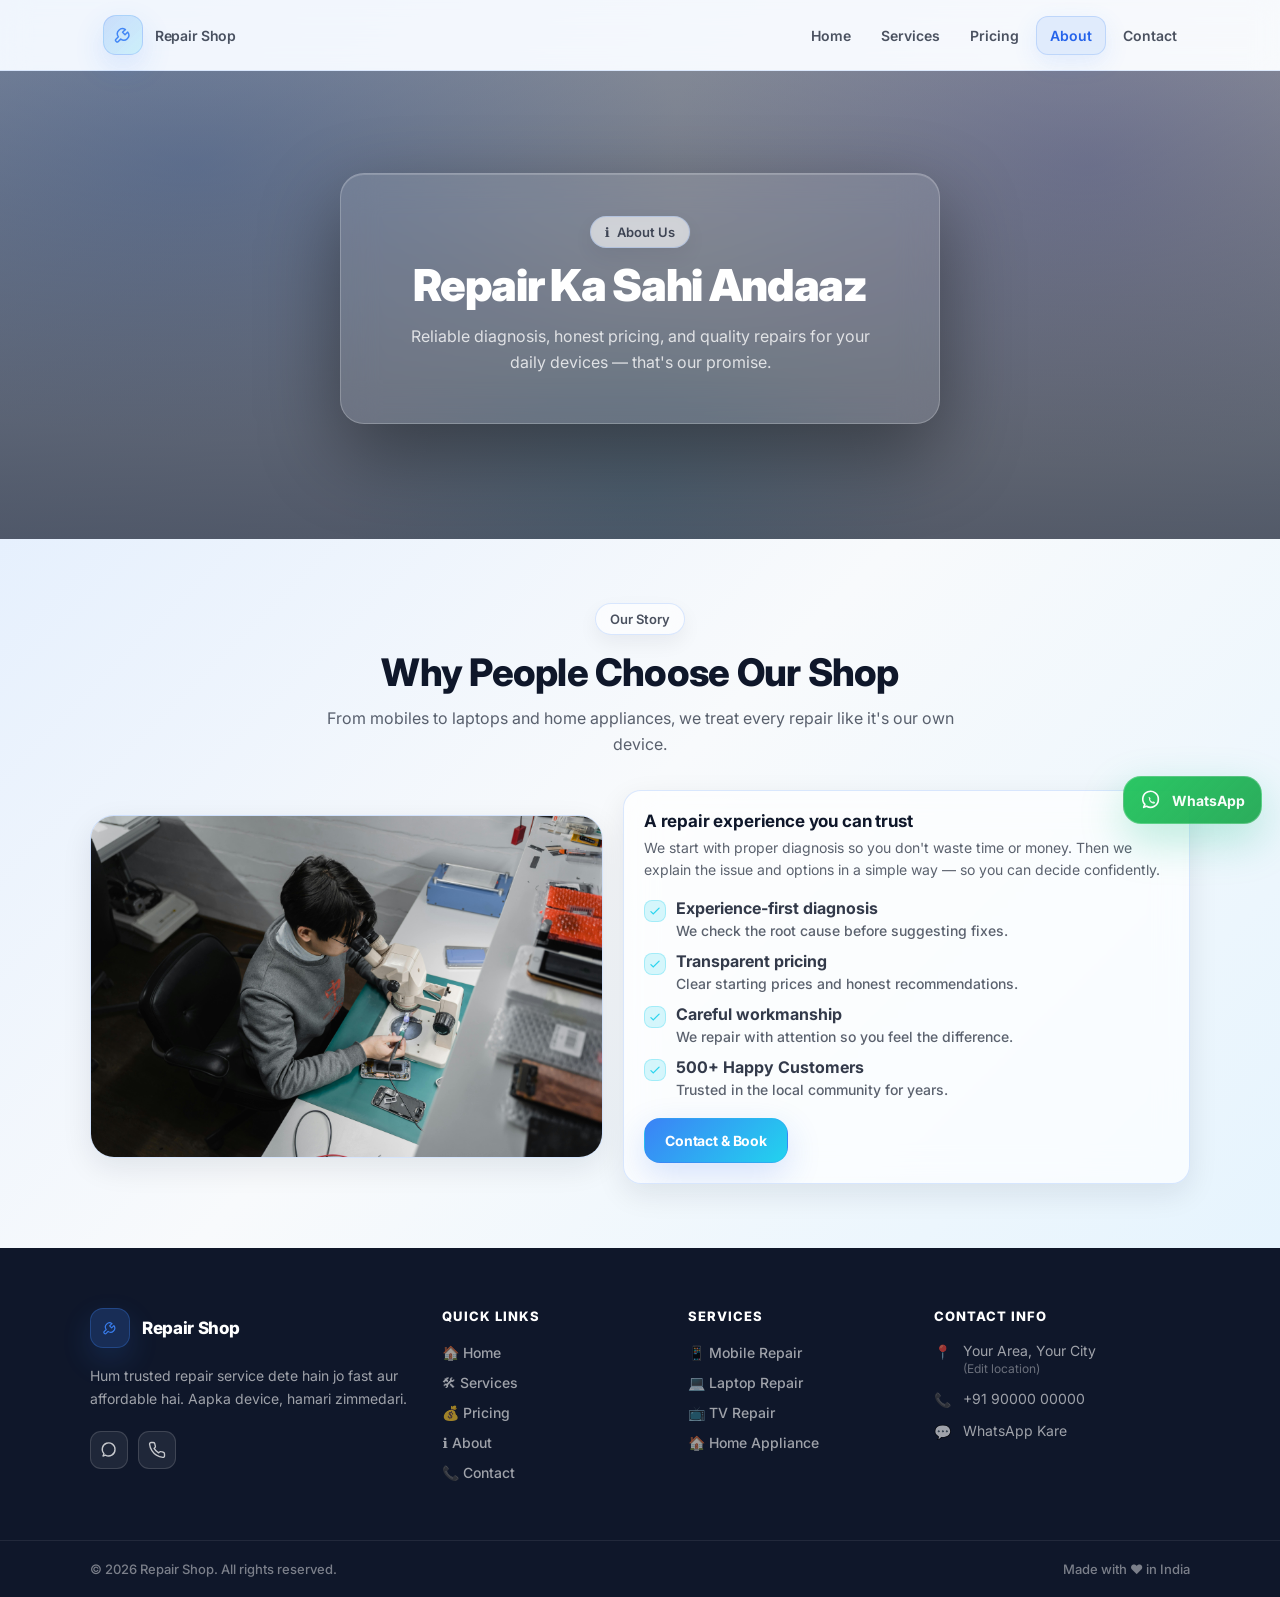
==== commit 2cba361f: "Update about.html" ====
--- a/about.html
+++ b/about.html
@@ -84,7 +84,7 @@
           </div>
           <div class="about-wrap">
             <div class="about-media reveal" style="--delay:80ms">
-              <img alt="Repair shop" src="https://images.unsplash.com/photo-1581092921461-39b9d08a9e4c?auto=format&fit=crop&w=1200&q=70" loading="lazy"/>
+              <img alt="Repair shop" src="Repair Shop.jpg" loading="lazy"/>
             </div>
             <div class="card tilt-card reveal" data-tilt data-tilt-max="8" style="--delay:180ms">
               <div class="card-inner">
